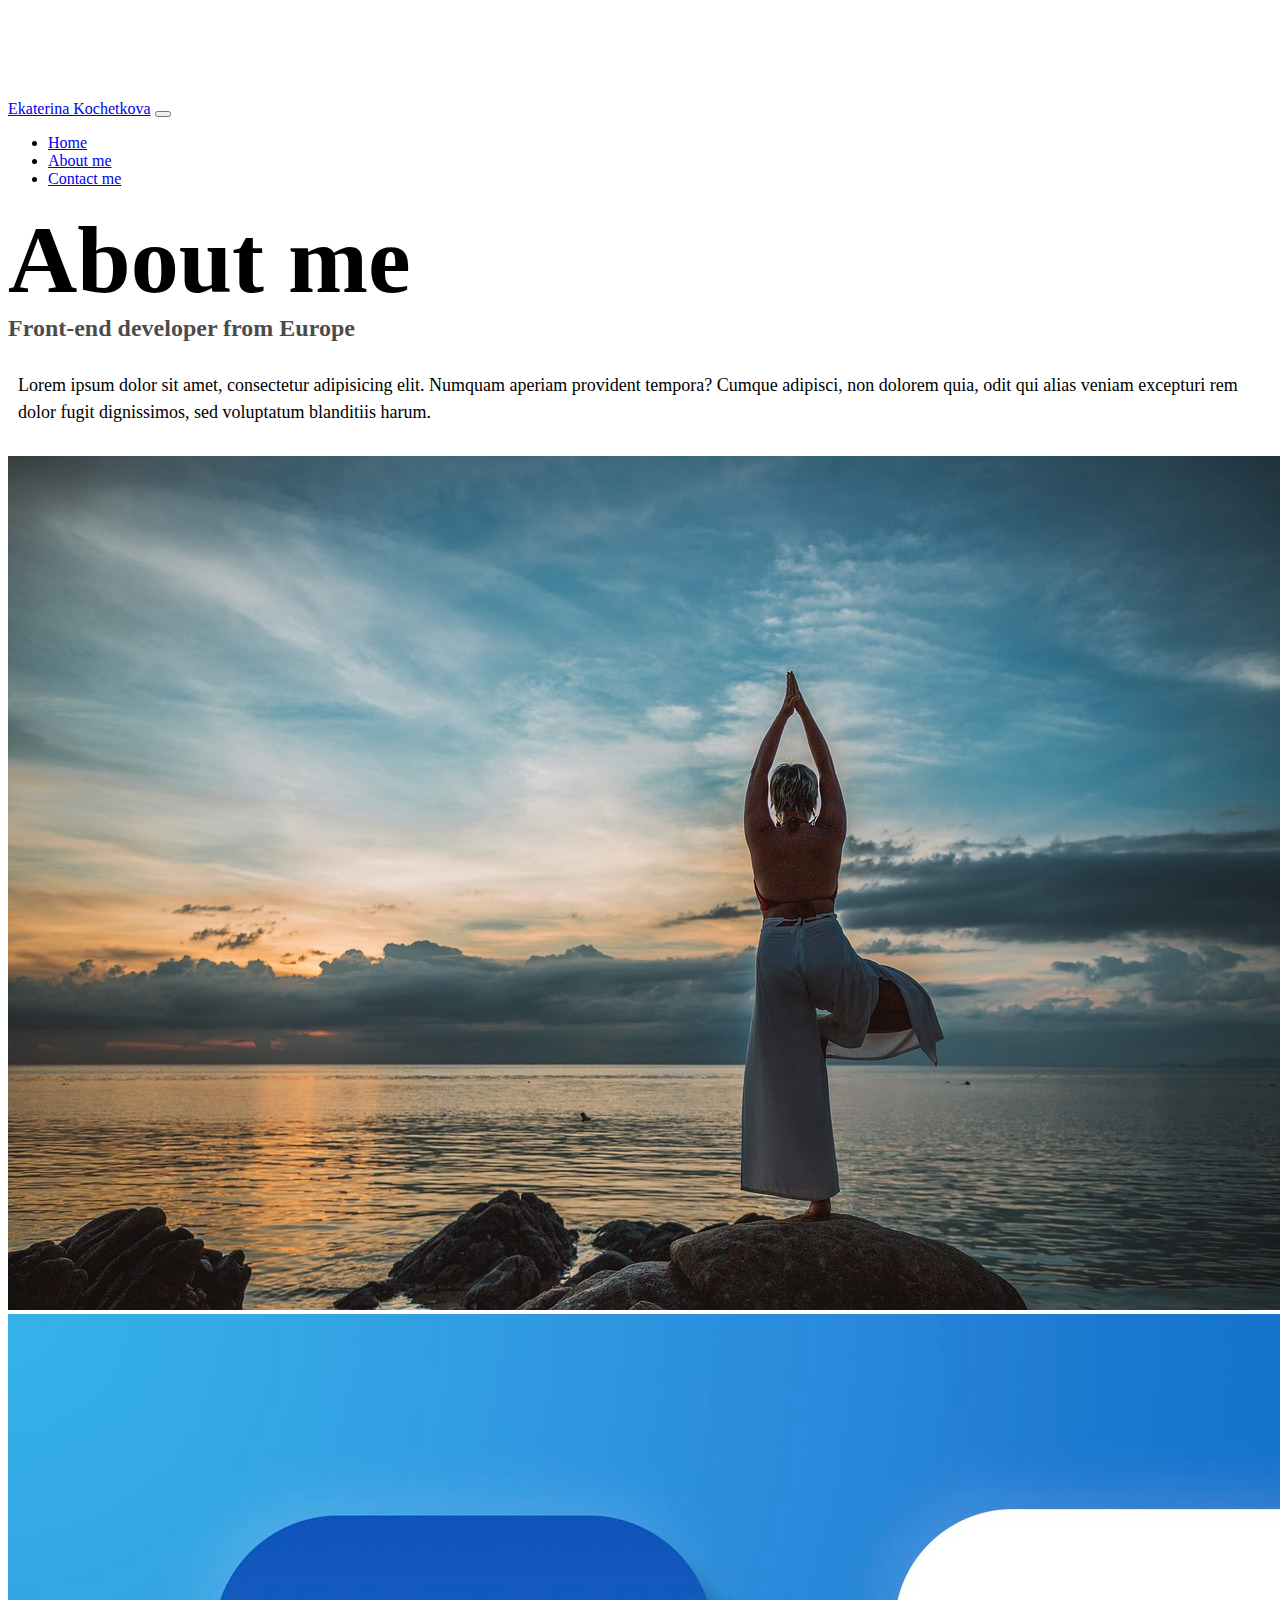
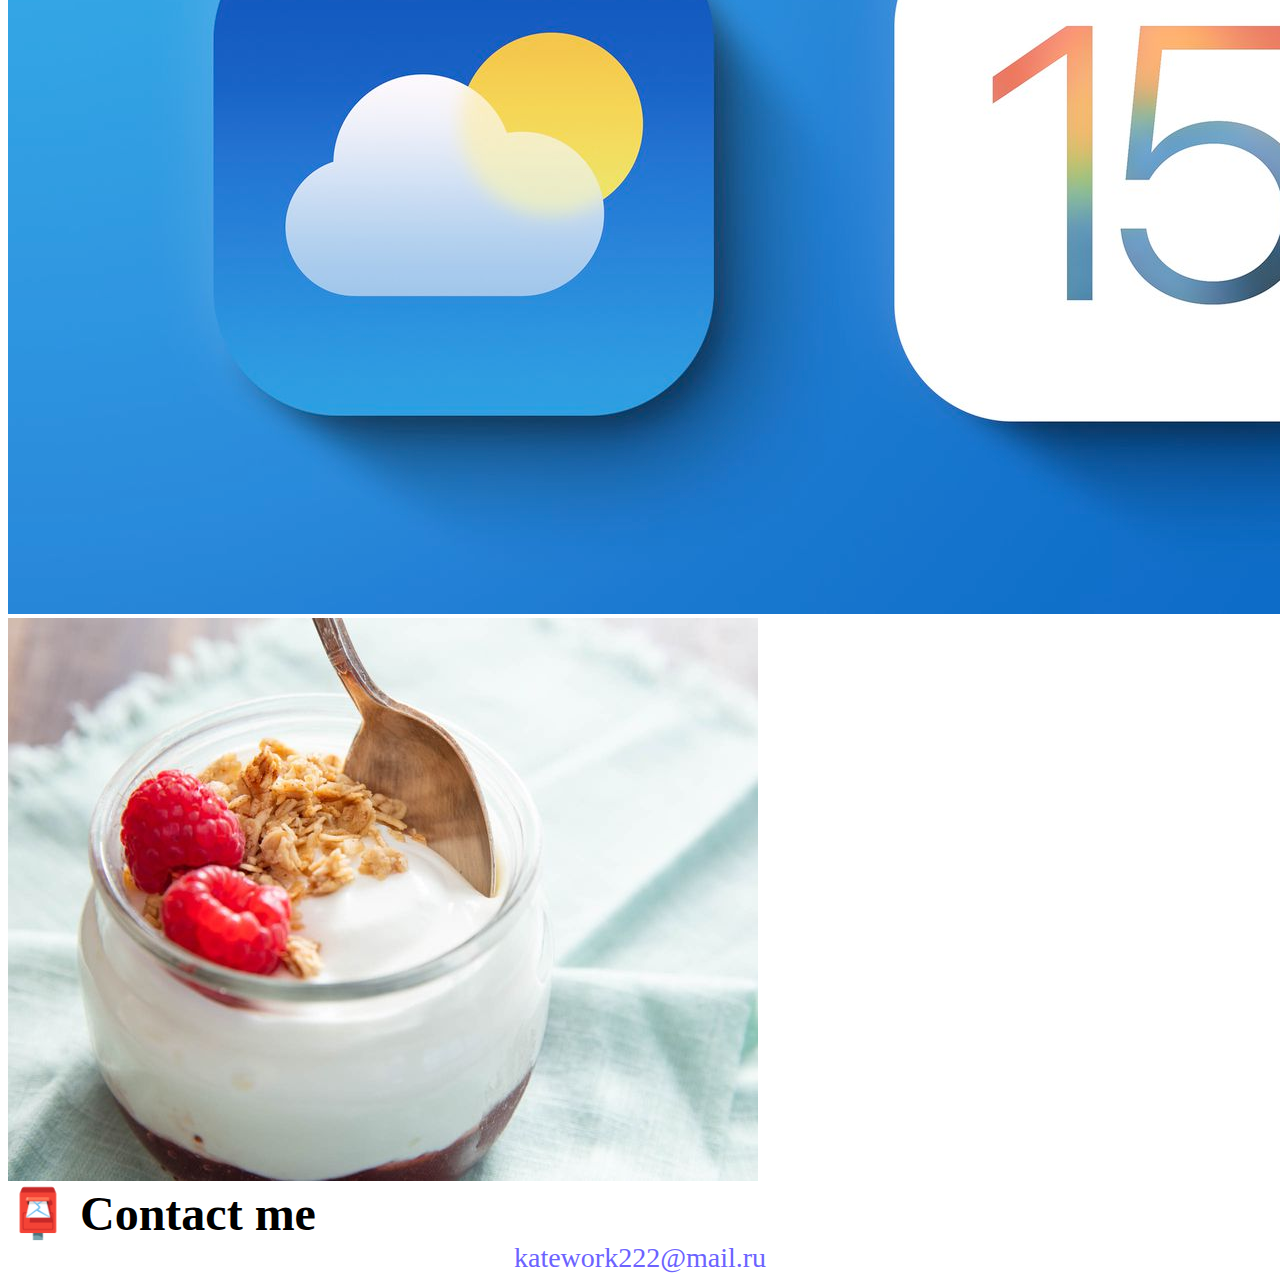
==== about.html @ ed8be59a "imported the portfolio" ====
<!DOCTYPE html>
<html lang="en">
  <head>
    <meta charset="UTF-8" />
    <meta http-equiv="X-UA-Compatible" content="IE=edge" />
    <meta name="viewport" content="width=device-width, initial-scale=1.0" />
    <link
      href="https://cdn.jsdelivr.net/npm/bootstrap@5.0.0-beta2/dist/css/bootstrap.min.css"
      rel="stylesheet"
      integrity="sha384-BmbxuPwQa2lc/FVzBcNJ7UAyJxM6wuqIj61tLrc4wSX0szH/Ev+nYRRuWlolflfl"
      crossorigin="anonymous"
    />
    <script
      src="https://cdn.jsdelivr.net/npm/bootstrap@5.0.0-beta2/dist/js/bootstrap.bundle.min.js"
      integrity="sha384-b5kHyXgcpbZJO/tY9Ul7kGkf1S0CWuKcCD38l8YkeH8z8QjE0GmW1gYU5S9FOnJ0"
      crossorigin="anonymous"
    ></script>
    <link rel="stylesheet" href="/style.css" />
    <title>About Ekaterina Kochetkova</title>
  </head>
  <body>
    <nav class="navbar navbar-expand-lg navbar-light bg-light fixed-top">
      <div class="container">
        <a class="navbar-brand" href="/">Ekaterina Kochetkova</a>
        <button
          class="navbar-toggler"
          type="button"
          data-bs-toggle="collapse"
          data-bs-target="#navbarNav"
          aria-controls="navbarNav"
          aria-expanded="false"
          aria-label="Toggle navigation"
        >
          <span class="navbar-toggler-icon"></span>
        </button>
        <div class="collapse navbar-collapse" id="navbarNav">
          <ul class="navbar-nav">
            <li class="nav-item">
              <a class="nav-link" aria-current="page" href="/">Home</a>
            </li>
            <li class="nav-item">
              <a class="nav-link active" href="/about.html">About me</a>
            </li>
            <li class="nav-item">
              <a class="nav-link" href="/about.html#contact">Contact me</a>
            </li>
          </ul>
        </div>
      </div>
    </nav>
    <h1 class="text-center">About me</h1>
    <h3 class="text-center">Front-end developer from Europe</h3>
    <div class="about-paragraphs text-center">
      <p>
        Lorem ipsum dolor sit amet, consectetur adipisicing elit. Numquam
        aperiam provident tempora? Cumque adipisci, non dolorem quia, odit qui
        alias veniam excepturi rem dolor fugit dignissimos, sed voluptatum
        blanditiis harum.
      </p>
    </div>
    <div class="container">
      <div class="row">
        <div class="col-sm-4">
          <img src="/images/yoga.jpg" class="img-fluid p-2 shadow rounded" />
        </div>
        <div class="col-sm-4">
          <img
            src="images/weather-app.jpeg"
            class="img-fluid p-2 shadow rounded"
          />
        </div>
        <div class="col-sm-4">
          <img src="/images/yogurt.jpeg" class="img-fluid p-2 shadow rounded" />
        </div>
      </div>
    </div>
    <div id="contact" class="mt-5">
      <h2 class="text-center">📮 Contact me</h2>
      <a href="mailto:katework222@mail.ru" class="email-link">
        katework222@mail.ru</a
      >
    </div>
  </body>
</html>
---- style.css ----
:root {
  --primary-color: #6c63ff;
  --secondary-color: #f5f2fe;
  --box-shadow: 0 5px 10px rgba(0, 0, 0, 0.3);
}

body {
  margin-top: 100px;
}

h1,
h2,
h3 {
  margin: 0;
}

h1 {
  font-size: 96px;
}

h2 {
  font-size: 48px;
}

h3 {
  font-size: 24px;
  opacity: 0.7;
}

p {
  font-size: 18px;
  line-height: 1.5;
}

.navigation-links {
  display: flex;
  margin-top: 40px;
  justify-content: center;
}

.navigation-links a {
  margin: 20px;
}

.primary-link {
  border-radius: 4px;
  padding: 20px 15px;
  text-decoration: none;
  text-transform: capitalize;
  background: var(--primary-color);
  box-shadow: var(--box-shadow);
  color: white;
}

.secondary-link {
  border-radius: 4px;
  padding: 20px 15px;
  text-decoration: none;
  text-transform: capitalize;
  color: var(--primary-color);
  border: 1px solid var(--primary-color);
}

.homepage-link {
  color: var(--primary-color);
  text-align: center;
  display: block;
}

.about-paragraphs {
  margin: 30px 0;
}

.about-paragraphs p {
  margin: 10px;
}

.email-link {
  display: flex;
  justify-content: center;
  color: var(--primary-color);
  font-size: 28px;
  text-decoration: none;
}

.email-link:hover {
  text-decoration: underline;
}
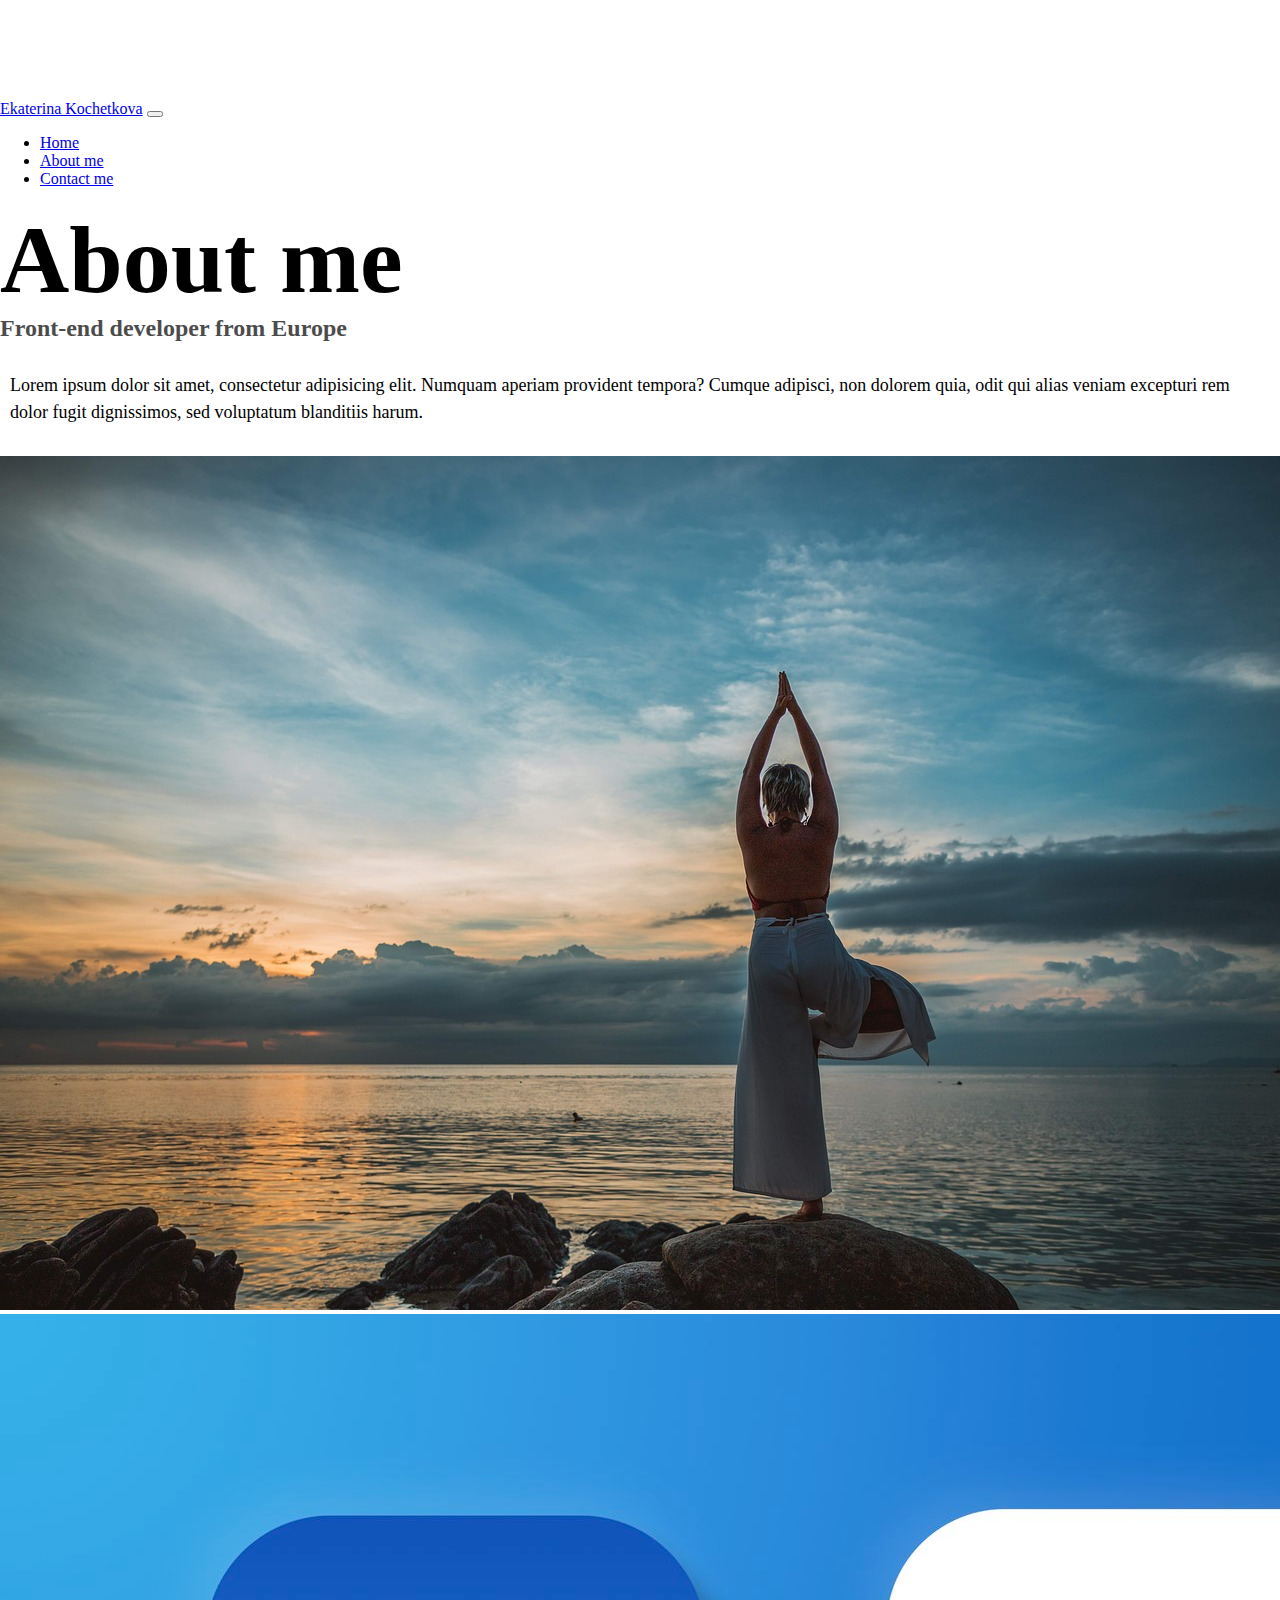
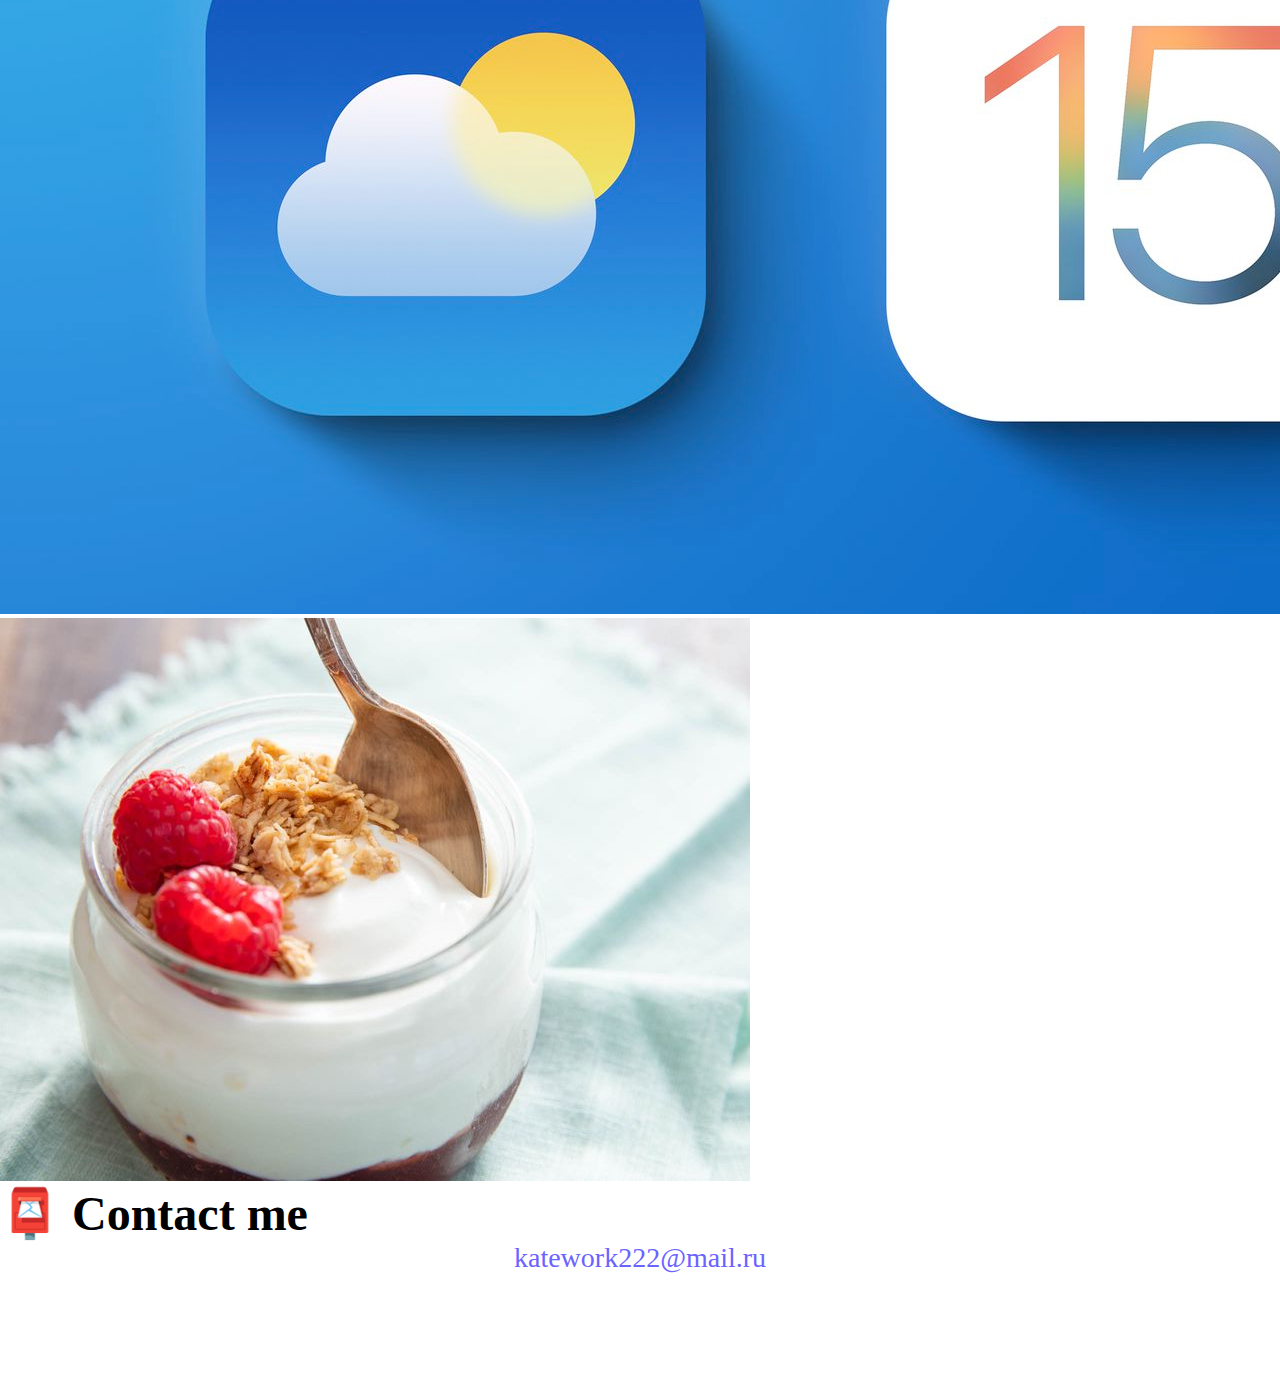
==== commit 9dd64e40: "Made the website more responsive" ====
--- a/about.html
+++ b/about.html
@@ -15,8 +15,13 @@
       integrity="sha384-b5kHyXgcpbZJO/tY9Ul7kGkf1S0CWuKcCD38l8YkeH8z8QjE0GmW1gYU5S9FOnJ0"
       crossorigin="anonymous"
     ></script>
+
     <link rel="stylesheet" href="/style.css" />
-    <title>About Ekaterina Kochetkova</title>
+    <meta
+      name="description"
+      content="Ekaterina Kochetkova is a front-end developer based in Europe, check the project and contact for a job inquiries"
+    />
+    <title>About me - Ekaterina Kochetkova</title>
   </head>
   <body>
     <nav class="navbar navbar-expand-lg navbar-light bg-light fixed-top">
@@ -61,16 +66,25 @@
     <div class="container">
       <div class="row">
         <div class="col-sm-4">
-          <img src="/images/yoga.jpg" class="img-fluid p-2 shadow rounded" />
+          <img
+            src="/images/yoga.jpg"
+            class="img-fluid p-2 mb-4 shadow rounded"
+            alt="Yoga project"
+          />
         </div>
         <div class="col-sm-4">
           <img
             src="images/weather-app.jpeg"
-            class="img-fluid p-2 shadow rounded"
+            class="img-fluid p-2 mb-4 shadow rounded"
+            alt="Weather project"
           />
         </div>
         <div class="col-sm-4">
-          <img src="/images/yogurt.jpeg" class="img-fluid p-2 shadow rounded" />
+          <img
+            src="/images/yogurt.jpeg"
+            class="img-fluid p-2 mb-4 shadow rounded"
+            alt="Yogurt project"
+          />
         </div>
       </div>
     </div>
--- a/style.css
+++ b/style.css
@@ -5,7 +5,7 @@
 }
 
 body {
-  margin-top: 100px;
+  margin: 100px 0;
 }
 
 h1,
@@ -51,6 +51,9 @@
   box-shadow: var(--box-shadow);
   color: white;
 }
+.primary-link:hover {
+  color: white;
+}
 
 .secondary-link {
   border-radius: 4px;
@@ -86,3 +89,21 @@
 .email-link:hover {
   text-decoration: underline;
 }
+@media (max-width: 576px) {
+  h1 {
+    font-size: 48px;
+    line-height: 1.5;
+  }
+  h2 {
+    font-size: 36px;
+    text-align: center;
+  }
+  p {
+    text-align: center;
+  }
+  .project-link {
+    display: block;
+    text-align: center;
+    margin: 0 20px;
+  }
+}
